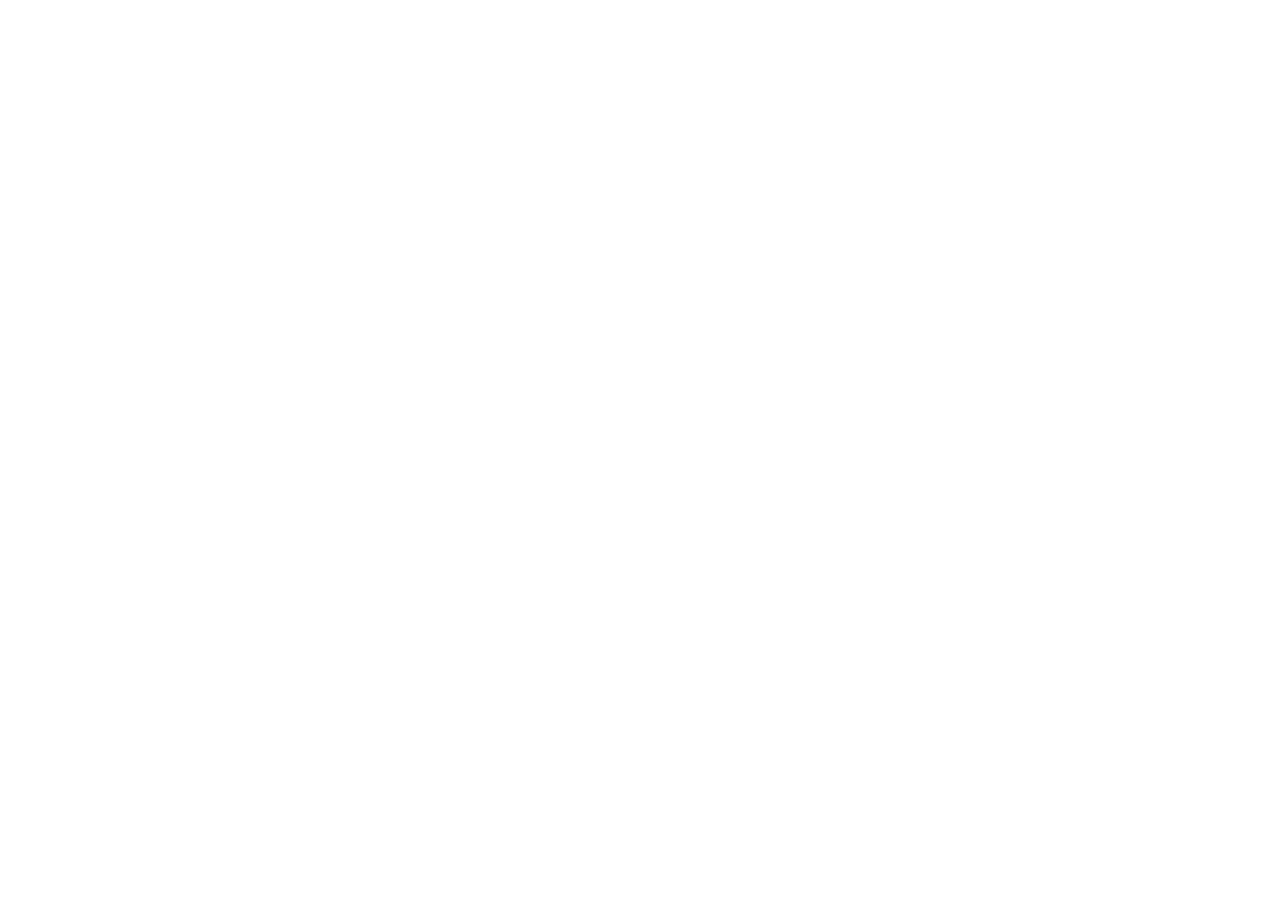
==== index.html @ edeedaf1 "Start project" ====
<!DOCTYPE html>
<html lang="en">

<head>
    <meta charset="UTF-8">
    <meta name="viewport" content="width=device-width, initial-scale=1.0">
    <title>Dev Cesario</title>
    <link rel="stylesheet" href="assets/css/style.css">
</head>

<body>

    <script src="assets/js/main.js"></script>
</body>

</html>
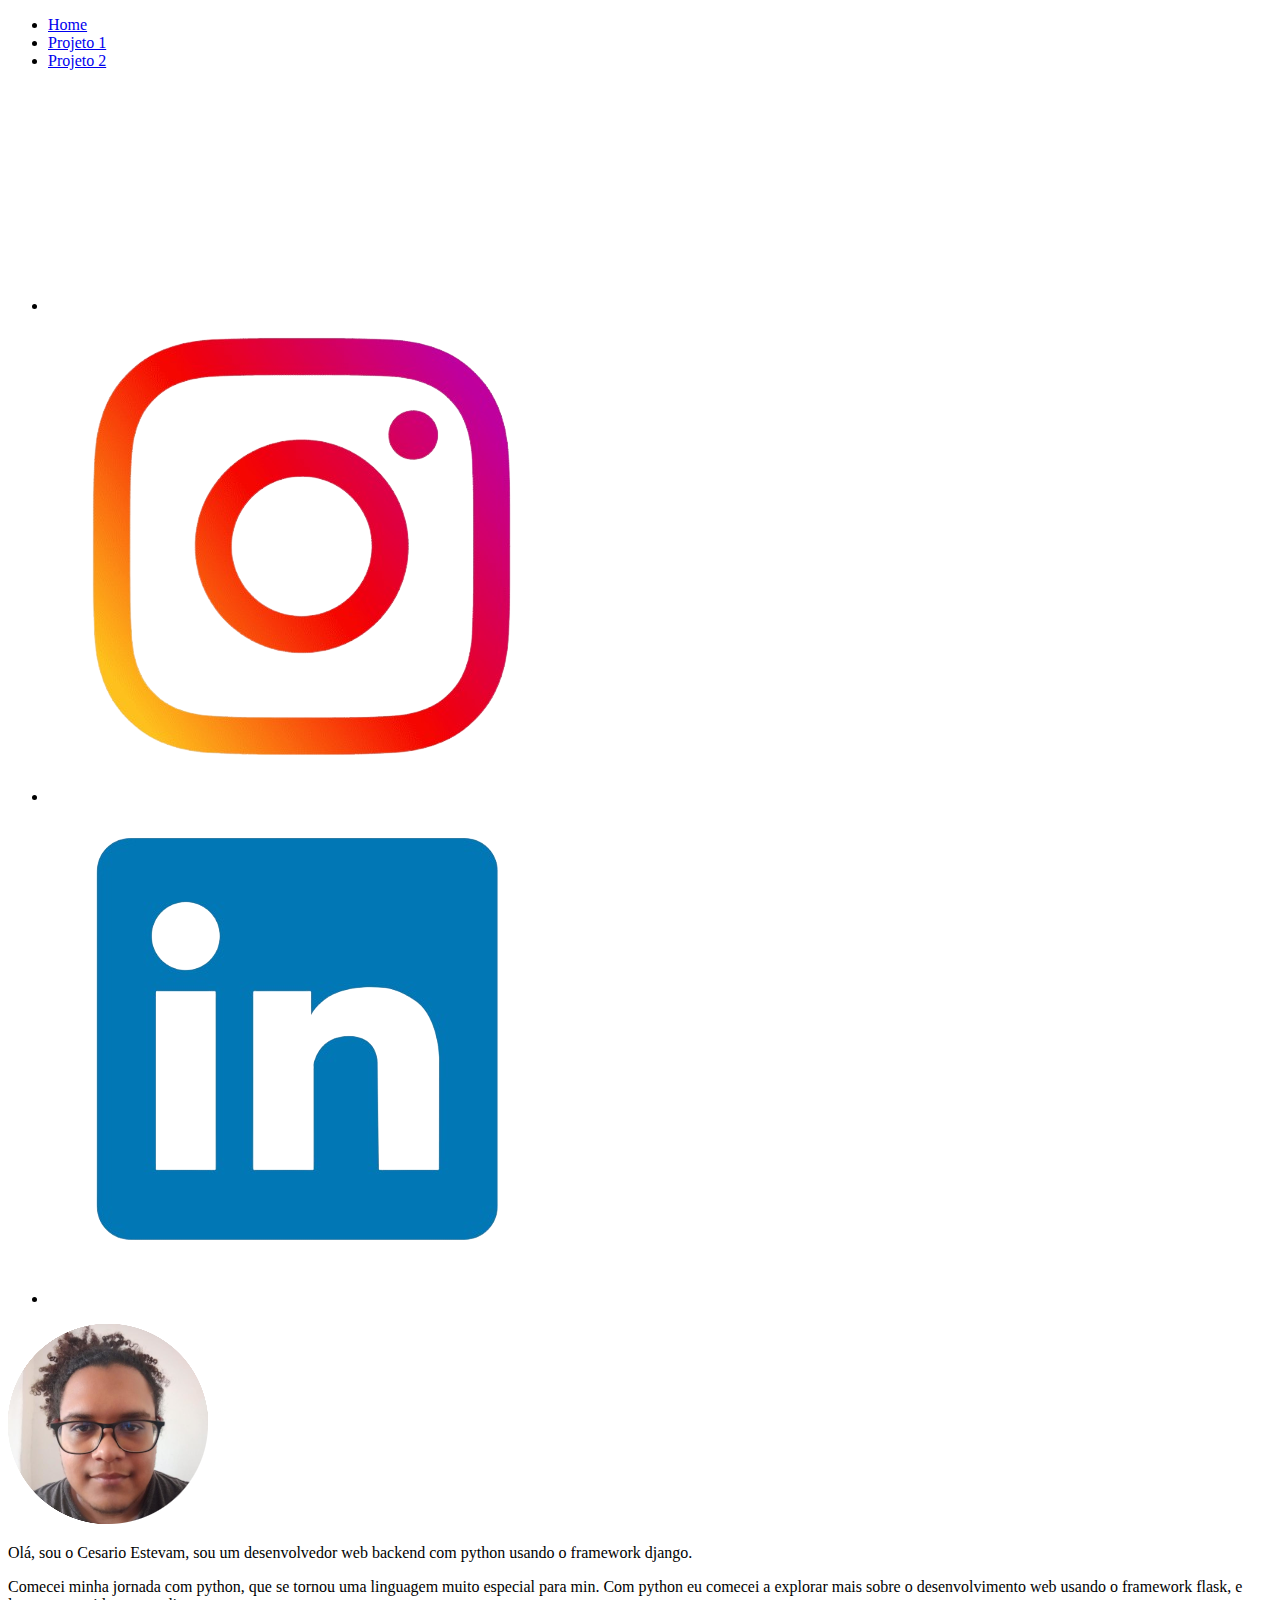
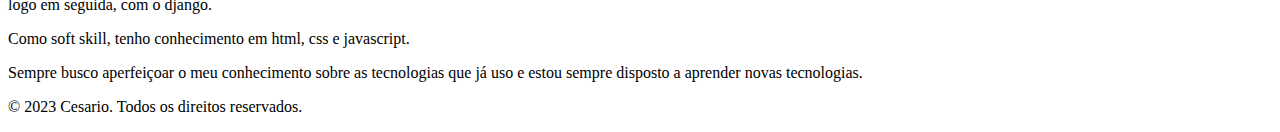
==== commit a8c4d338: "Organizing html and adding images" ====
--- a/index.html
+++ b/index.html
@@ -9,6 +9,45 @@
 </head>
 
 <body>
+    <div class="container">
+        <header>
+            <nav class="nav-bar">
+                <ul class="nav-bar-links">
+                    <li><a href="index.html" class="nav-bar-link">Home</a></li>
+                    <li><a href="#">Projeto 1</a></li>
+                    <li><a href="#">Projeto 2</a></li>
+                </ul>
+                <ul class="nav-bar-logos">
+                    <li><a href="https://github.com/cesario-neto" target="_blank"><img
+                                src="assets/imgs/logos/github-mark-white.png" alt="GitHub"></a></li>
+                    <li><a href="https://www.instagram.com/cesario_neto7/" target="_blank"><img
+                                src="assets/imgs/logos/insta.png" alt="Instagram"></a>
+                    </li>
+                    <li><a href="https://www.linkedin.com/in/cesario-neto-76177a23a/" target="_blank"><img
+                                src="assets/imgs/logos/linkedin.png" alt="Linkedin"></a></li>
+                </ul>
+            </nav>
+        </header>
+        <main>
+            <section class="main-content">
+                <div class="main-content-img">
+                    <img src="assets/imgs/eu.png" alt="Cesario Estevam">
+                </div>
+                <p>Olá, sou o Cesario Estevam, sou um desenvolvedor web backend com python usando o framework django.
+                </p>
+                <p>Comecei minha jornada com python, que se tornou uma linguagem muito especial para min. Com python eu
+                    comecei a explorar mais sobre o desenvolvimento web usando o framework flask, e logo em seguida, com
+                    o django.</p>
+                <p>Como soft skill, tenho conhecimento em html, css e javascript.</p>
+                <p>Sempre busco aperfeiçoar o meu conhecimento sobre as tecnologias que já uso e estou sempre disposto a
+                    aprender novas tecnologias.</p>
+            </section>
+        </main>
+    </div>
+
+    <footer class="footer">
+        <p class="footer-text">© 2023 Cesario. Todos os direitos reservados.</p>
+    </footer>
 
     <script src="assets/js/main.js"></script>
 </body>
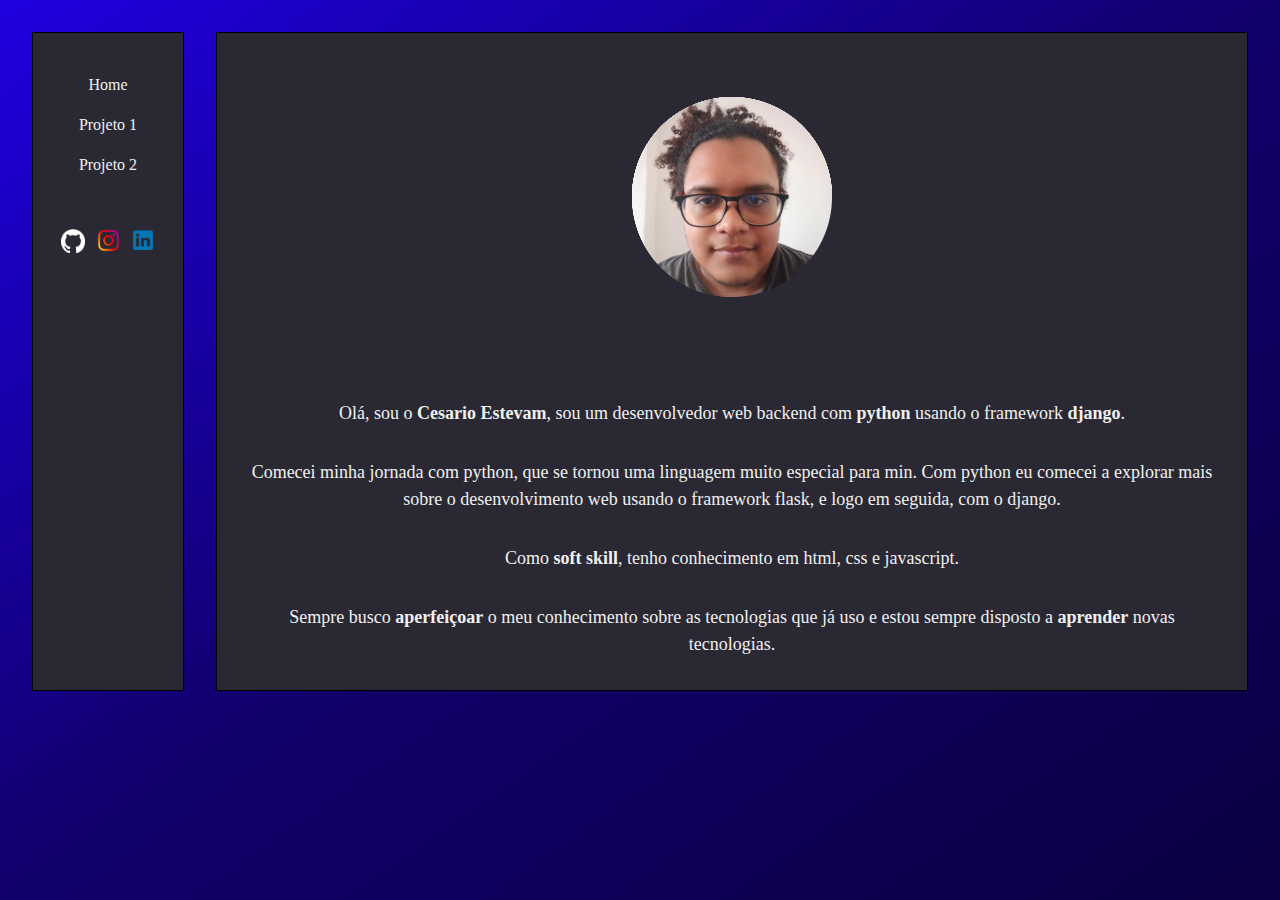
==== commit 48bfca5d: "Styling page" ====
--- a/index.html
+++ b/index.html
@@ -10,44 +10,56 @@
 
 <body>
     <div class="container">
-        <header>
+        <header class="bg-main-color bg-border">
             <nav class="nav-bar">
-                <ul class="nav-bar-links">
-                    <li><a href="index.html" class="nav-bar-link">Home</a></li>
-                    <li><a href="#">Projeto 1</a></li>
-                    <li><a href="#">Projeto 2</a></li>
+                <ul class="nav-bar__links none-style link-style ">
+                    <li><a href="index.html" class="text-white-color">Home</a></li>
+                    <li><a href="#" class="text-white-color">Projeto 1</a></li>
+                    <li><a href="#" class="text-white-color">Projeto 2</a></li>
                 </ul>
-                <ul class="nav-bar-logos">
+                <ul class="nav-bar__logos none-style link-style">
                     <li><a href="https://github.com/cesario-neto" target="_blank"><img
-                                src="assets/imgs/logos/github-mark-white.png" alt="GitHub"></a></li>
+                                src="assets/imgs/logos/github-mark-white.png" alt="GitHub"
+                                class="nav-bar__logos__img logo-img"></a></li>
                     <li><a href="https://www.instagram.com/cesario_neto7/" target="_blank"><img
-                                src="assets/imgs/logos/insta.png" alt="Instagram"></a>
+                                src="assets/imgs/logos/insta.png" alt="Instagram"
+                                class="nav-bar__logos__img logo-img"></a>
                     </li>
                     <li><a href="https://www.linkedin.com/in/cesario-neto-76177a23a/" target="_blank"><img
-                                src="assets/imgs/logos/linkedin.png" alt="Linkedin"></a></li>
+                                src="assets/imgs/logos/linkedin.png" alt="Linkedin"
+                                class="nav-bar__logos__img logo-img"></a>
+                    </li>
                 </ul>
             </nav>
         </header>
-        <main>
+        <main class="bg-border bg-main-color">
             <section class="main-content">
-                <div class="main-content-img">
+                <div class="main-content__img">
                     <img src="assets/imgs/eu.png" alt="Cesario Estevam">
                 </div>
-                <p>Olá, sou o Cesario Estevam, sou um desenvolvedor web backend com python usando o framework django.
+                <p class="text-white-color">Olá, sou o <strong>Cesario Estevam</strong>, sou um desenvolvedor web
+                    backend com
+                    <strong>python</strong> usando o
+                    framework <strong>django</strong>.
                 </p>
-                <p>Comecei minha jornada com python, que se tornou uma linguagem muito especial para min. Com python eu
+                <p class="text-white-color">Comecei minha jornada com python, que se tornou uma linguagem muito especial
+                    para min. Com python eu
                     comecei a explorar mais sobre o desenvolvimento web usando o framework flask, e logo em seguida, com
                     o django.</p>
-                <p>Como soft skill, tenho conhecimento em html, css e javascript.</p>
-                <p>Sempre busco aperfeiçoar o meu conhecimento sobre as tecnologias que já uso e estou sempre disposto a
-                    aprender novas tecnologias.</p>
+                <p class="text-white-color">Como <strong>soft skill</strong>, tenho conhecimento em html, css e
+                    javascript.</p>
+                <p class="text-white-color">Sempre busco <strong>aperfeiçoar</strong> o meu conhecimento sobre as
+                    tecnologias que já uso e estou
+                    sempre disposto a
+                    <strong>aprender</strong> novas tecnologias.
+                </p>
             </section>
         </main>
     </div>
 
-    <footer class="footer">
-        <p class="footer-text">© 2023 Cesario. Todos os direitos reservados.</p>
-    </footer>
+    <!-- <footer class="footer">
+        <p class="footer__text">© 2023 Cesario. Todos os direitos reservados.</p>
+    </footer> -->
 
     <script src="assets/js/main.js"></script>
 </body>
--- a/assets/css/style.css
+++ b/assets/css/style.css
@@ -0,0 +1,107 @@
+*,
+*::before,
+*::after {
+  box-sizing: border-box;
+  margin: 0;
+  padding: 0;
+}
+
+:root {
+    --gradient-primary-color: #2000E0;
+    --gradient-second-color: #10006B;
+    --gradient-thirty-color: #0A0042;
+    --main-color: #2A2933;
+    --border-color: #000000;
+    --text-color: #f0f0f0;
+}
+
+html {
+    height: 100%;
+}
+
+body {
+    line-height: 1.5;
+    height: 100%;
+    background-attachment: fixed;
+    background-image: linear-gradient(145deg,var(--gradient-primary-color), var(--gradient-second-color), var(--gradient-thirty-color));
+}
+
+.bg-main-color {
+    background-color: var(--main-color);
+}
+
+.bg-border {
+    border: 1px solid var(--border-color);
+}
+
+.text-white-color {
+    color: var(--text-color);
+}
+
+.none-style {
+    list-style: none;
+}
+.none-style li {
+    padding-top: 1rem;
+}
+
+
+.container {
+    padding: 2rem;
+    display: flex;
+    gap: 2rem;
+}
+
+
+.nav-bar {
+    width: 100%;
+    padding: 1.5rem;
+    display: flex;
+    flex-direction: column;
+    text-align: center;
+    gap: 2rem;
+    position: relative;
+}
+
+.link-style a {
+    text-decoration: none;
+}
+
+.nav-bar__logos {
+    display: flex;
+    gap: 3px;
+    justify-content: center;
+}
+
+.logo-img {
+    width: 2rem;
+    height: 2rem;
+    padding: 4px;
+}
+
+.main-content {
+    text-align: center;
+}
+
+.main-content__img {
+    padding: 4rem 0rem;
+}
+
+.main-content p {
+    font-size: 18px;
+    margin: 2rem 0rem;
+    padding: 0rem 2rem;
+}
+
+.footer {
+    bottom: 0;
+    position: relative;
+    padding: 1rem;
+    background-color: #000000;
+    width: 100%;
+}
+
+.footer__text {
+    color: white;
+    text-align: right;
+}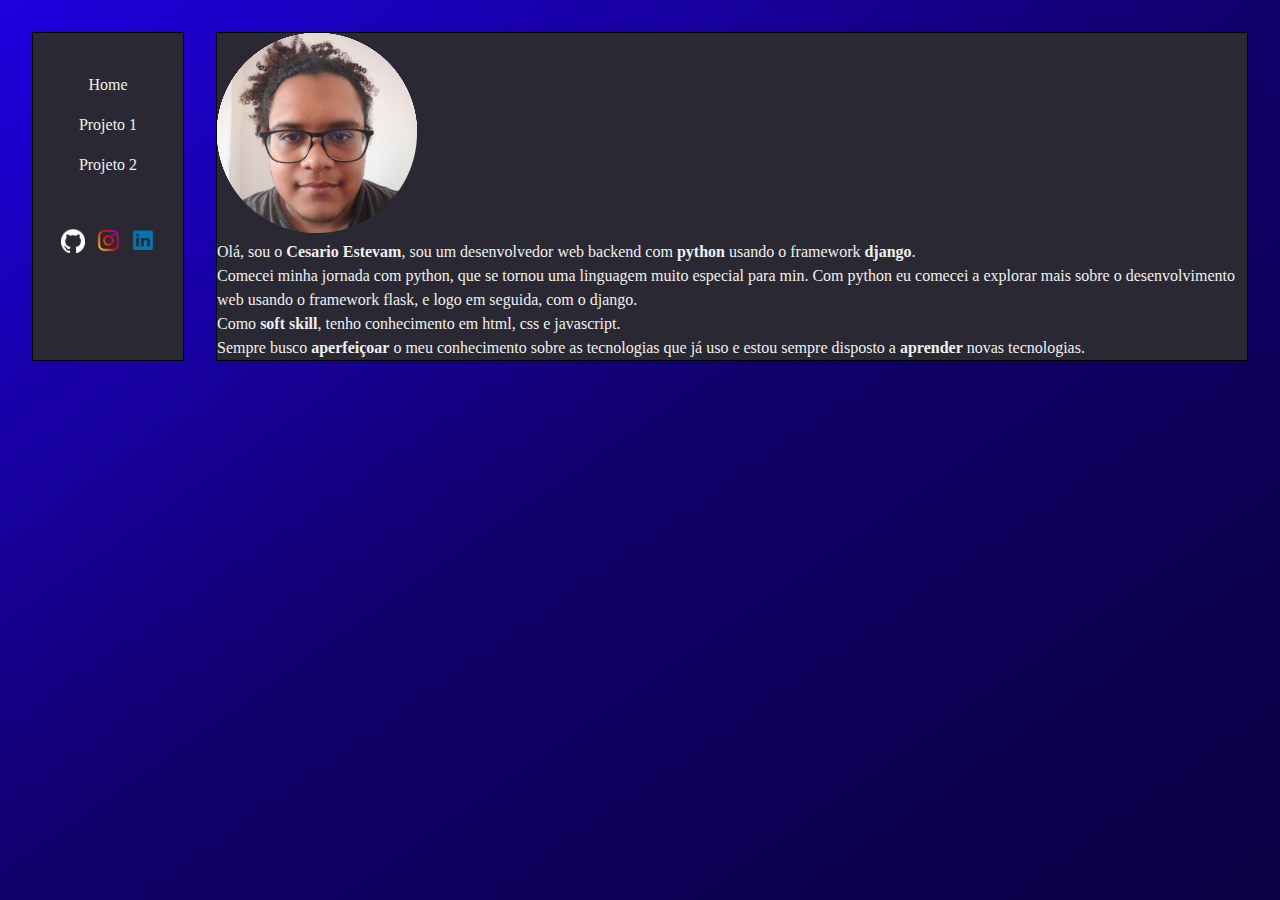
==== commit d1e9c874: "Chaging class name" ====
--- a/index.html
+++ b/index.html
@@ -14,7 +14,7 @@
             <nav class="nav-bar">
                 <ul class="nav-bar__links none-style link-style ">
                     <li><a href="index.html" class="text-white-color">Home</a></li>
-                    <li><a href="#" class="text-white-color">Projeto 1</a></li>
+                    <li><a href="project_1.html" class="text-white-color">Projeto 1</a></li>
                     <li><a href="#" class="text-white-color">Projeto 2</a></li>
                 </ul>
                 <ul class="nav-bar__logos none-style link-style">
@@ -33,8 +33,8 @@
             </nav>
         </header>
         <main class="bg-border bg-main-color">
-            <section class="main-content">
-                <div class="main-content__img">
+            <section class="content">
+                <div class="content__img">
                     <img src="assets/imgs/eu.png" alt="Cesario Estevam">
                 </div>
                 <p class="text-white-color">Olá, sou o <strong>Cesario Estevam</strong>, sou um desenvolvedor web
@@ -56,12 +56,6 @@
             </section>
         </main>
     </div>
-
-    <!-- <footer class="footer">
-        <p class="footer__text">© 2023 Cesario. Todos os direitos reservados.</p>
-    </footer> -->
-
-    <script src="assets/js/main.js"></script>
 </body>
 
 </html>